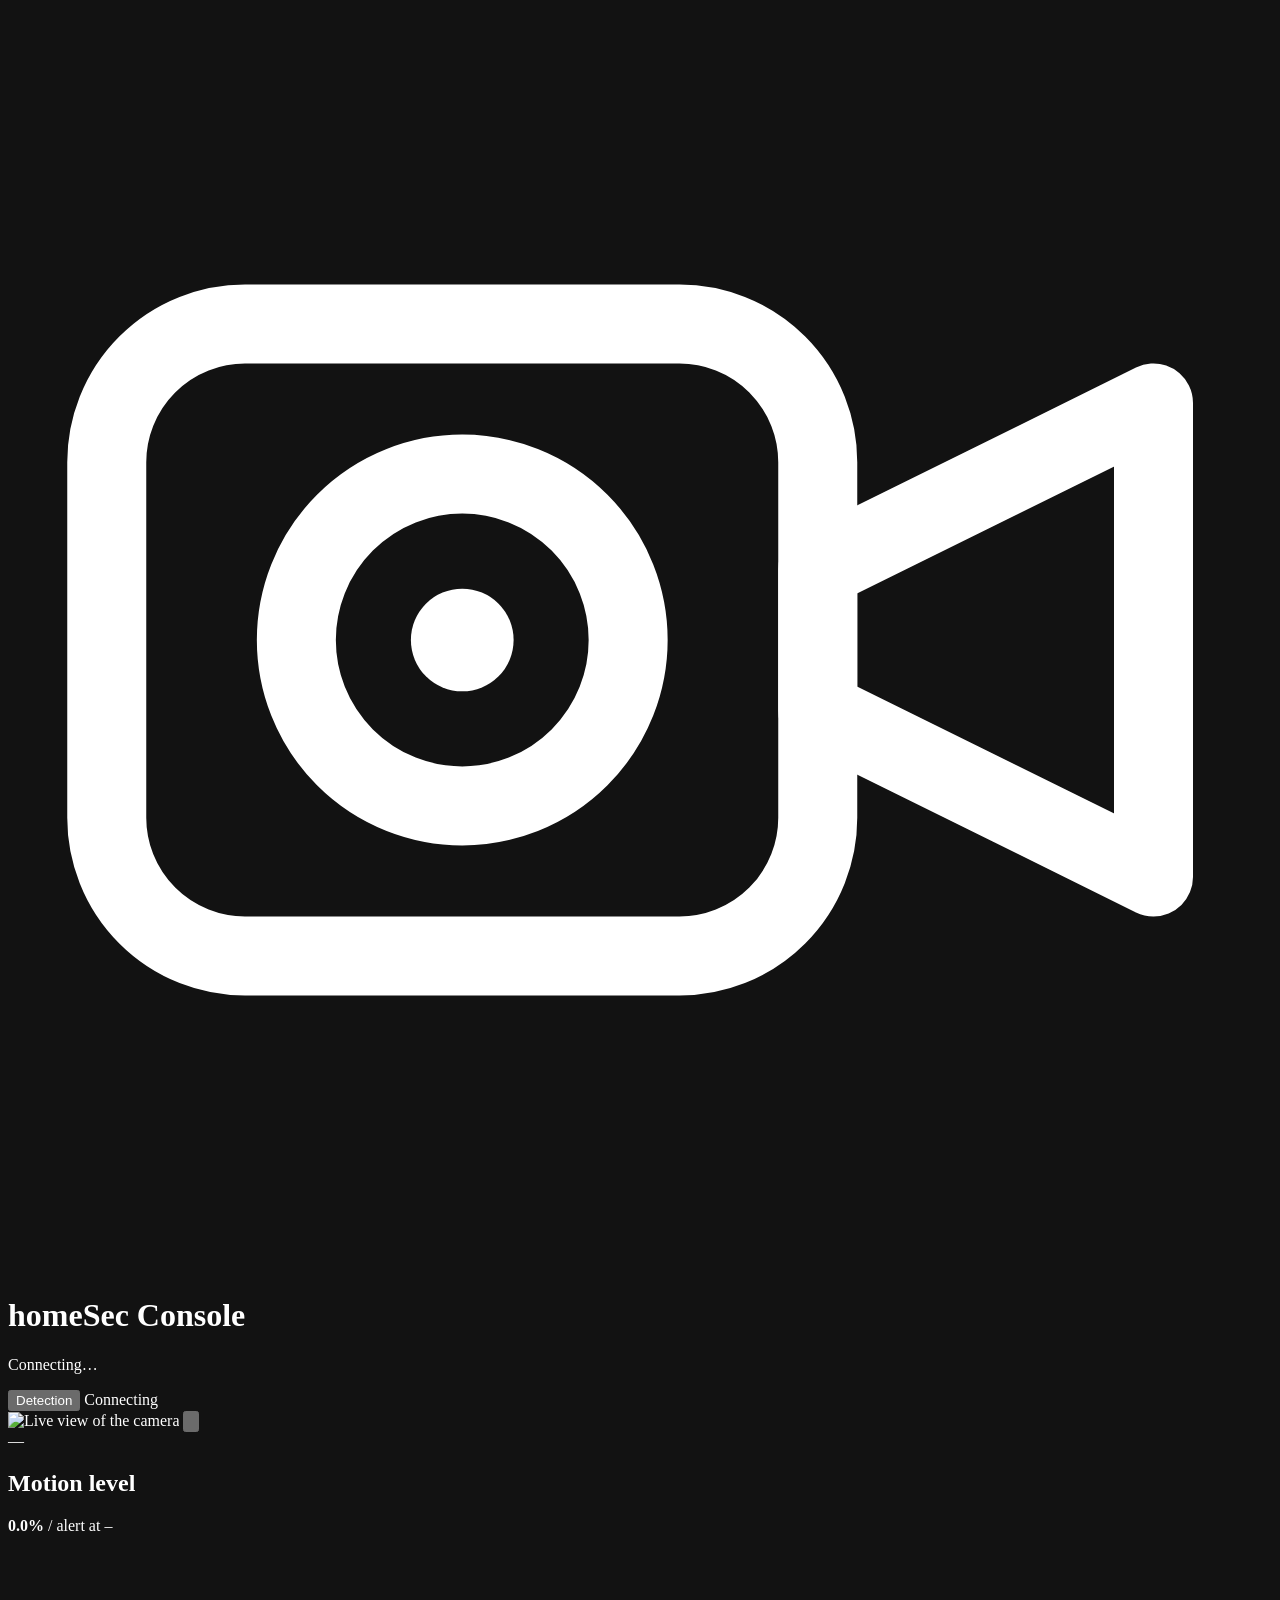
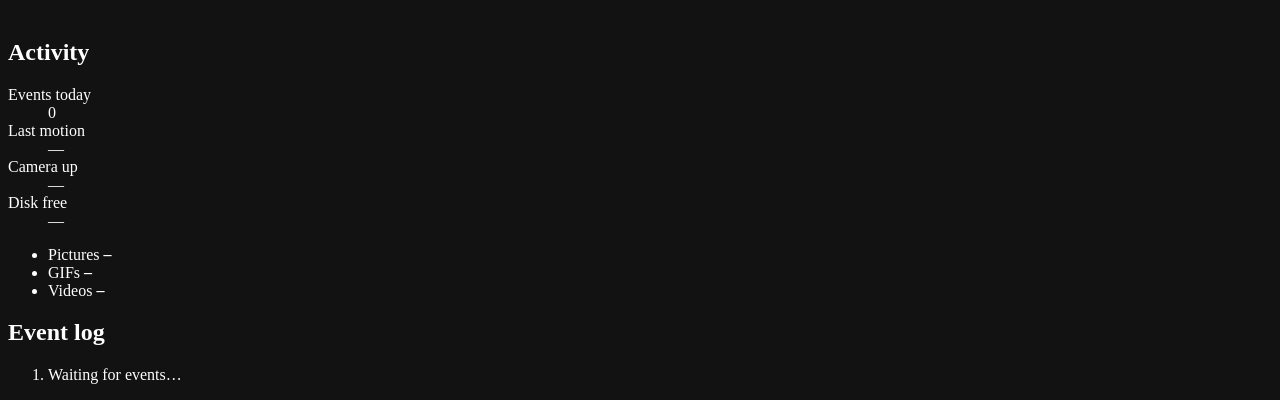
==== static/index.html @ 5f7982b0 "Console: pictures, GIFs and videos per kind in Activity" ====
<!doctype html>
<html lang="en">
<head>
  <meta charset="utf-8">
  <meta name="viewport" content="width=device-width, initial-scale=1">
  <meta name="color-scheme" content="dark">
  <title>homeSec Console</title>
  <link rel="icon" href="/favicon.svg" type="image/svg+xml">
  <link rel="stylesheet" href="/style.css">
  <script src="/app.js" defer></script>
</head>
<body>
  <header class="bar">
    <div class="brand">
      <svg class="logo" viewBox="0 0 32 32" fill="none" stroke="currentColor" stroke-width="2" stroke-linecap="round" stroke-linejoin="round" aria-hidden="true">
        <rect x="2.5" y="8" width="18" height="16" rx="3.5"/>
        <circle cx="11.5" cy="16" r="4.2"/>
        <circle cx="11.5" cy="16" r="1.3" fill="currentColor" stroke="none"/>
        <path d="M20.5 14.2 29 10v12l-8.5-4.2z"/>
      </svg>
      <div>
        <h1>homeSec Console</h1>
        <p id="subtitle" class="muted">Connecting…</p>
      </div>
    </div>
    <div class="actions">
      <button id="detection" class="pill" type="button" data-state="unknown" aria-pressed="false">
        <span class="dot" aria-hidden="true"></span><span id="detection-label">Detection</span>
      </button>
      <span id="live" class="pill" data-state="connecting" role="status">
        <span class="dot" aria-hidden="true"></span><span id="live-label">Connecting</span>
      </span>
    </div>
  </header>

  <main class="layout">
    <section class="panel viewer" aria-label="Live camera view">
      <div id="stage" class="stage">
        <img id="stream" alt="Live view of the camera">
        <div id="overlay" class="overlay" hidden>
          <p id="overlay-text">Waiting for the camera…</p>
        </div>
        <span id="stamp" class="stamp" aria-hidden="true"></span>
        <span id="motion-badge" class="motion-badge" hidden>Motion</span>
        <button id="fullscreen" class="icon-btn" type="button" aria-label="Full screen" title="Full screen">
          <svg viewBox="0 0 24 24" fill="none" stroke="currentColor" stroke-width="2" stroke-linecap="round" stroke-linejoin="round" aria-hidden="true"><path d="M4 9V4h5M20 9V4h-5M4 15v5h5M20 15v5h-5"/></svg>
        </button>
      </div>
      <footer class="panel-foot">
        <span id="stream-info">—</span>
        <span id="viewers"></span>
      </footer>
    </section>

    <aside class="side">
      <section class="panel">
        <h2>Motion level</h2>
        <div id="meter" class="meter" role="meter" aria-label="Moving part of the picture" aria-valuemin="0" aria-valuemax="100" aria-valuenow="0">
          <div id="meter-fill" class="meter-fill"></div>
          <div class="meter-mark" title="Alert threshold"></div>
        </div>
        <p class="readout"><b id="score">0.0%</b> <span class="muted">/ alert at <span id="threshold">–</span></span></p>
        <canvas id="spark" class="spark" width="320" height="64" aria-hidden="true"></canvas>
      </section>

      <section class="panel">
        <h2>Activity</h2>
        <dl class="facts">
          <div><dt>Events today</dt><dd id="events-today">0</dd></div>
          <div><dt>Last motion</dt><dd id="last-motion">—</dd></div>
          <div><dt>Camera up</dt><dd id="uptime">—</dd></div>
          <div id="disk" class="disk">
            <dt>Disk free</dt><dd id="disk-free">—</dd>
            <span class="diskbar" role="img" aria-label="Disk use">
              <span id="disk-jpg" class="k-jpg"></span><span id="disk-gif" class="k-gif"></span><span id="disk-mp4" class="k-mp4"></span><span id="disk-rest" class="k-rest"></span><span id="disk-other" class="k-other"></span>
            </span>
            <ul class="disk-kinds">
              <li id="disk-kind-jpg"><i class="k-jpg"></i>Pictures <b>–</b></li>
              <li id="disk-kind-gif"><i class="k-gif"></i>GIFs <b>–</b></li>
              <li id="disk-kind-mp4"><i class="k-mp4"></i>Videos <b>–</b></li>
            </ul>
            <small id="disk-detail" class="muted"></small>
          </div>
        </dl>
      </section>

      <section class="panel log">
        <h2>Event log</h2>
        <ol id="events" class="events" aria-live="polite">
          <li class="empty">Waiting for events…</li>
        </ol>
      </section>

      <section id="visits-panel" class="panel log" hidden>
        <h2>Visits <span id="visits-what" class="muted"></span> <span id="visit-rec" class="rec" hidden>● recording</span></h2>
        <ol id="visits" class="events" aria-live="polite">
          <li class="empty">No visits yet…</li>
        </ol>
      </section>

      <p id="alerts" class="alerts muted"></p>
    </aside>
  </main>

  <dialog id="lightbox" aria-label="Captured picture">
    <form method="dialog">
      <img id="lightbox-img" alt="Captured picture">
      <video id="lightbox-video" controls playsinline muted loop hidden></video>
      <div class="viewer-bar">
        <p id="lightbox-caption" class="muted"></p>
        <div class="viewer-actions">
          <a id="lightbox-download" class="tool" href="#" download>Picture</a>
          <a id="lightbox-clip" class="tool" href="#" download hidden>Clip</a>
          <button id="lightbox-delete" class="tool danger" type="button">Delete</button>
        </div>
      </div>
      <button class="icon-btn close" aria-label="Close">
        <svg viewBox="0 0 24 24" fill="none" stroke="currentColor" stroke-width="2" stroke-linecap="round" aria-hidden="true"><path d="M6 6l12 12M18 6 6 18"/></svg>
      </button>
    </form>
  </dialog>
</body>
</html>
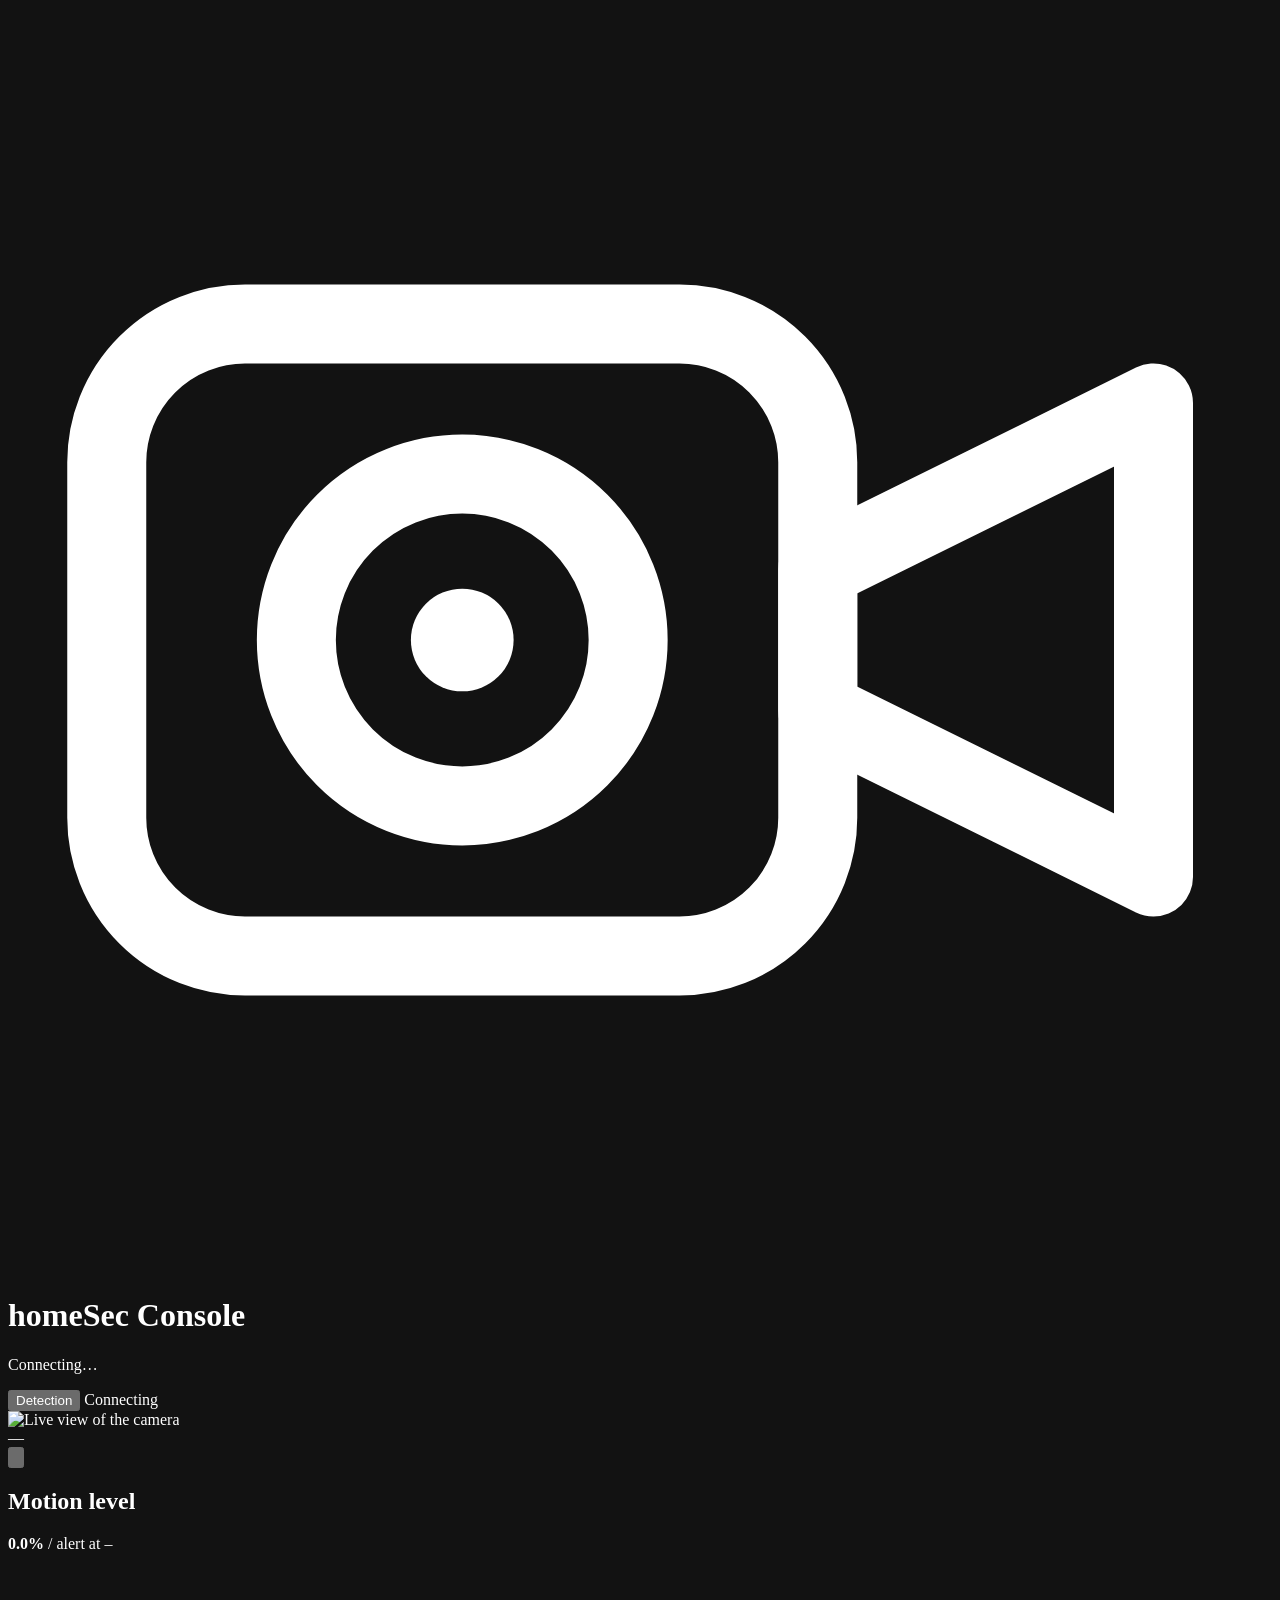
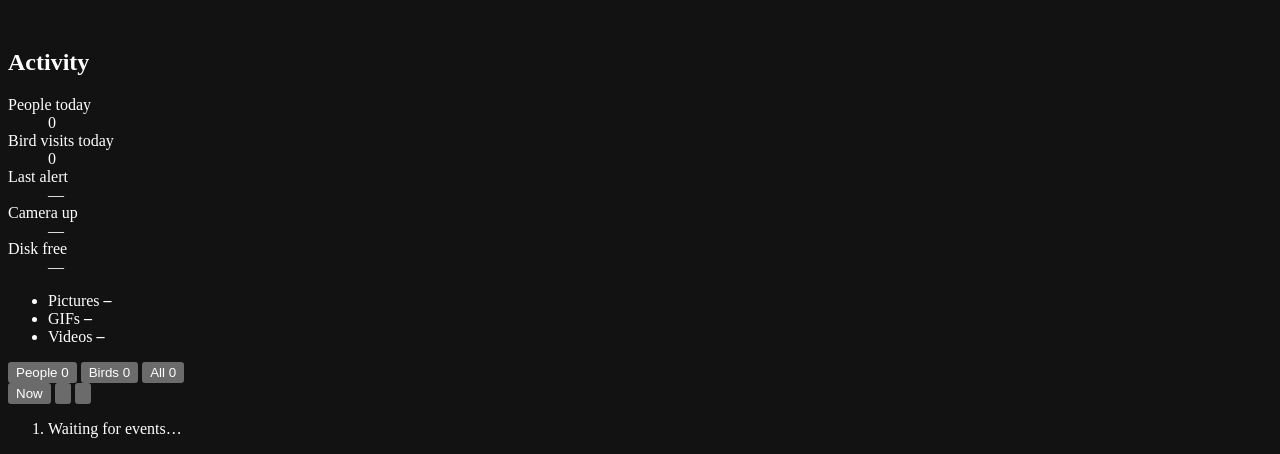
==== commit ffa2cbca: "Console: layout A with a People/Birds/All timeline" ====
--- a/static/index.html
+++ b/static/index.html
@@ -41,15 +41,16 @@
           <p id="overlay-text">Waiting for the camera…</p>
         </div>
         <span id="stamp" class="stamp" aria-hidden="true"></span>
+        <span id="rec-badge" class="rec-badge" hidden><span class="dot" aria-hidden="true"></span><span id="rec-text">REC</span></span>
         <span id="motion-badge" class="motion-badge" hidden>Motion</span>
+        <div class="stage-foot">
+          <span id="stream-info">—</span>
+          <span id="viewers"></span>
+        </div>
         <button id="fullscreen" class="icon-btn" type="button" aria-label="Full screen" title="Full screen">
           <svg viewBox="0 0 24 24" fill="none" stroke="currentColor" stroke-width="2" stroke-linecap="round" stroke-linejoin="round" aria-hidden="true"><path d="M4 9V4h5M20 9V4h-5M4 15v5h5M20 15v5h-5"/></svg>
         </button>
       </div>
-      <footer class="panel-foot">
-        <span id="stream-info">—</span>
-        <span id="viewers"></span>
-      </footer>
     </section>
 
     <aside class="side">
@@ -60,14 +61,15 @@
           <div class="meter-mark" title="Alert threshold"></div>
         </div>
         <p class="readout"><b id="score">0.0%</b> <span class="muted">/ alert at <span id="threshold">–</span></span></p>
-        <canvas id="spark" class="spark" width="320" height="64" aria-hidden="true"></canvas>
+        <canvas id="spark" class="spark" width="320" height="56" aria-hidden="true"></canvas>
       </section>
 
       <section class="panel">
         <h2>Activity</h2>
         <dl class="facts">
-          <div><dt>Events today</dt><dd id="events-today">0</dd></div>
-          <div><dt>Last motion</dt><dd id="last-motion">—</dd></div>
+          <div><dt>People today</dt><dd id="events-today">0</dd></div>
+          <div id="birds-today-row"><dt><span id="visit-what">Bird</span> visits today</dt><dd id="visits-today">0</dd></div>
+          <div><dt>Last alert</dt><dd id="last-motion">—</dd></div>
           <div><dt>Camera up</dt><dd id="uptime">—</dd></div>
           <div id="disk" class="disk">
             <dt>Disk free</dt><dd id="disk-free">—</dd>
@@ -84,23 +86,31 @@
         </dl>
       </section>
 
-      <section class="panel log">
-        <h2>Event log</h2>
-        <ol id="events" class="events" aria-live="polite">
-          <li class="empty">Waiting for events…</li>
-        </ol>
-      </section>
-
-      <section id="visits-panel" class="panel log" hidden>
-        <h2>Visits <span id="visits-what" class="muted"></span> <span id="visit-rec" class="rec" hidden>● recording</span></h2>
-        <ol id="visits" class="events" aria-live="polite">
-          <li class="empty">No visits yet…</li>
-        </ol>
-      </section>
-
       <p id="alerts" class="alerts muted"></p>
     </aside>
   </main>
+
+  <section class="panel film" aria-label="Past events">
+    <div class="film-head">
+      <div class="tabs" role="tablist" aria-label="Past events">
+        <button id="tab-people" class="tab" type="button" role="tab" aria-selected="true" aria-controls="strip">People <span id="count-people" class="count">0</span></button>
+        <button id="tab-birds" class="tab" type="button" role="tab" aria-selected="false" aria-controls="strip"><span id="tab-birds-label">Birds</span> <span id="count-birds" class="count">0</span></button>
+        <button id="tab-all" class="tab" type="button" role="tab" aria-selected="false" aria-controls="strip">All <span id="count-all" class="count">0</span></button>
+      </div>
+      <div class="film-nav">
+        <button id="latest" class="tool" type="button" title="Jump to the newest event">Now</button>
+        <button id="older" class="icon-btn nav" type="button" aria-label="Scroll to older events" title="Older">
+          <svg viewBox="0 0 24 24" fill="none" stroke="currentColor" stroke-width="2" stroke-linecap="round" stroke-linejoin="round" aria-hidden="true"><path d="M15 6l-6 6 6 6"/></svg>
+        </button>
+        <button id="newer" class="icon-btn nav" type="button" aria-label="Scroll to newer events" title="Newer">
+          <svg viewBox="0 0 24 24" fill="none" stroke="currentColor" stroke-width="2" stroke-linecap="round" stroke-linejoin="round" aria-hidden="true"><path d="M9 6l6 6-6 6"/></svg>
+        </button>
+      </div>
+    </div>
+    <ol id="strip" class="strip" role="tabpanel" aria-live="polite">
+      <li class="empty">Waiting for events…</li>
+    </ol>
+  </section>
 
   <dialog id="lightbox" aria-label="Captured picture">
     <form method="dialog">
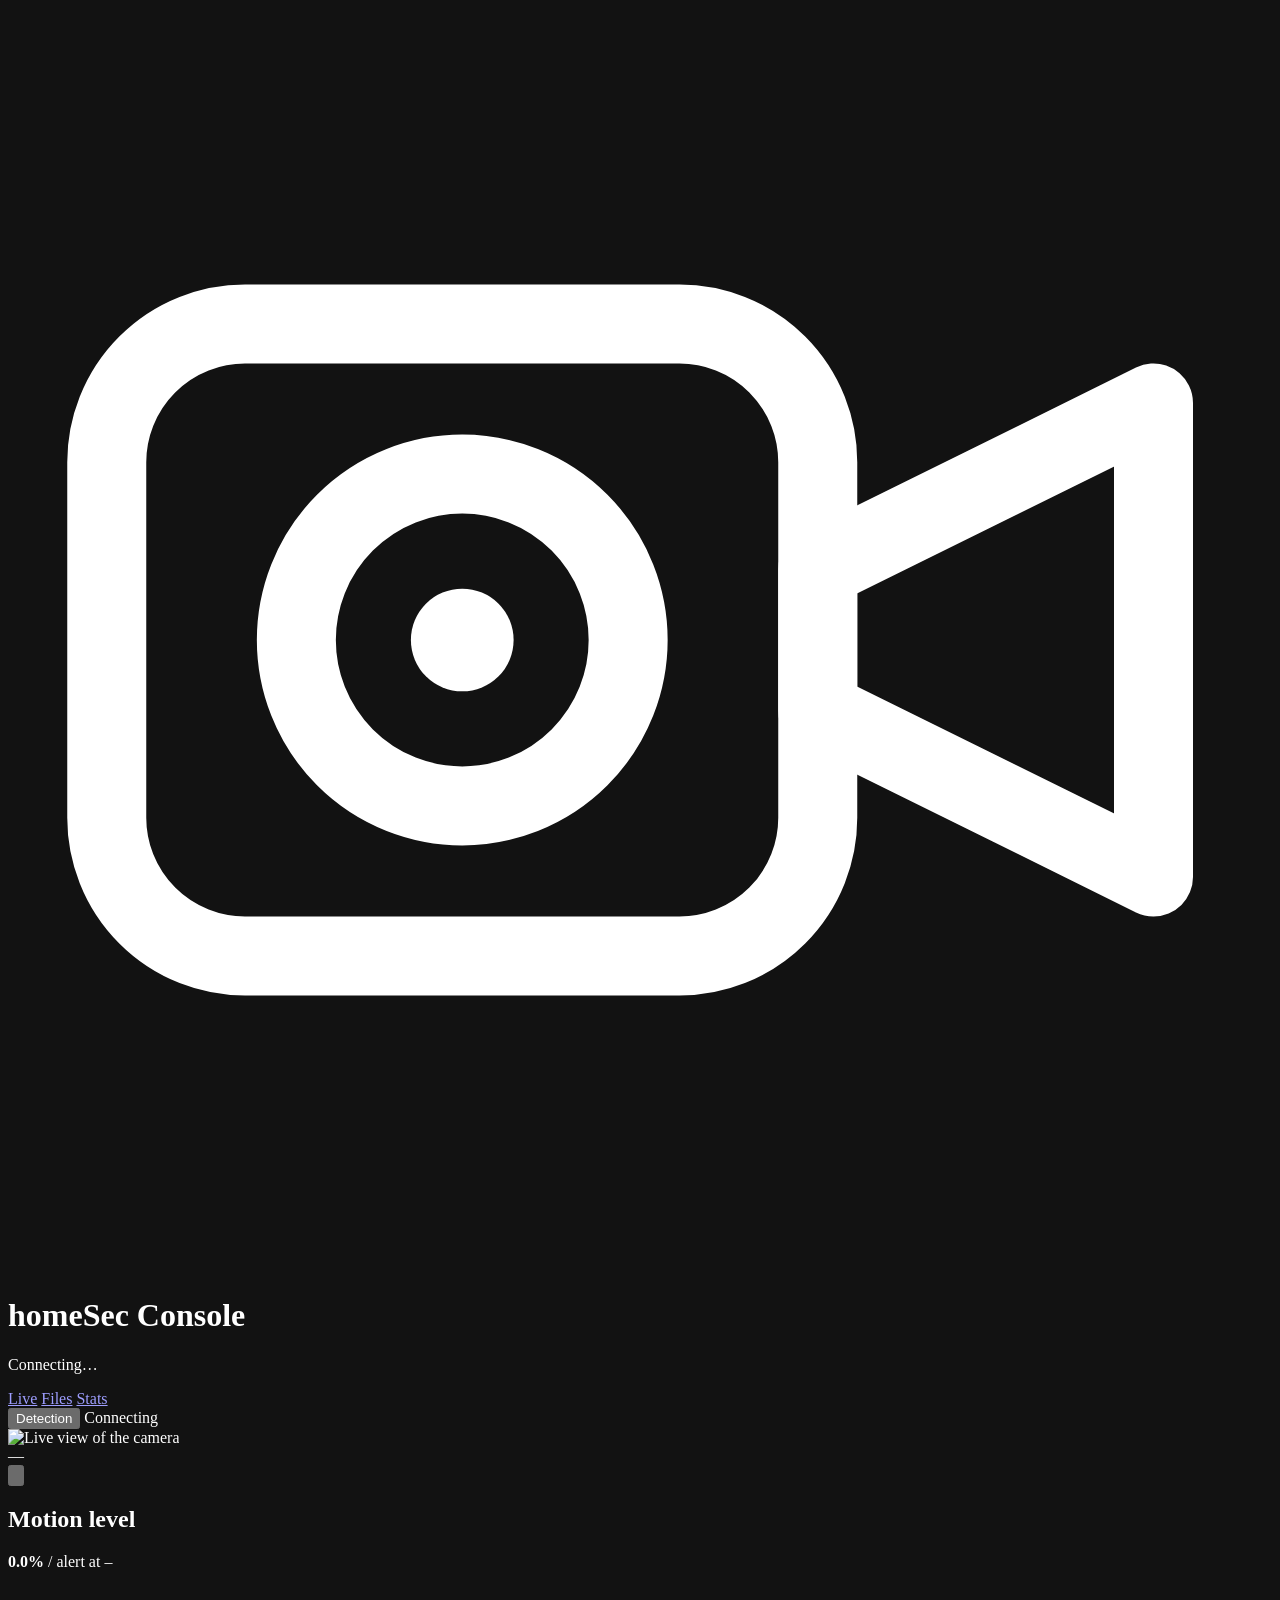
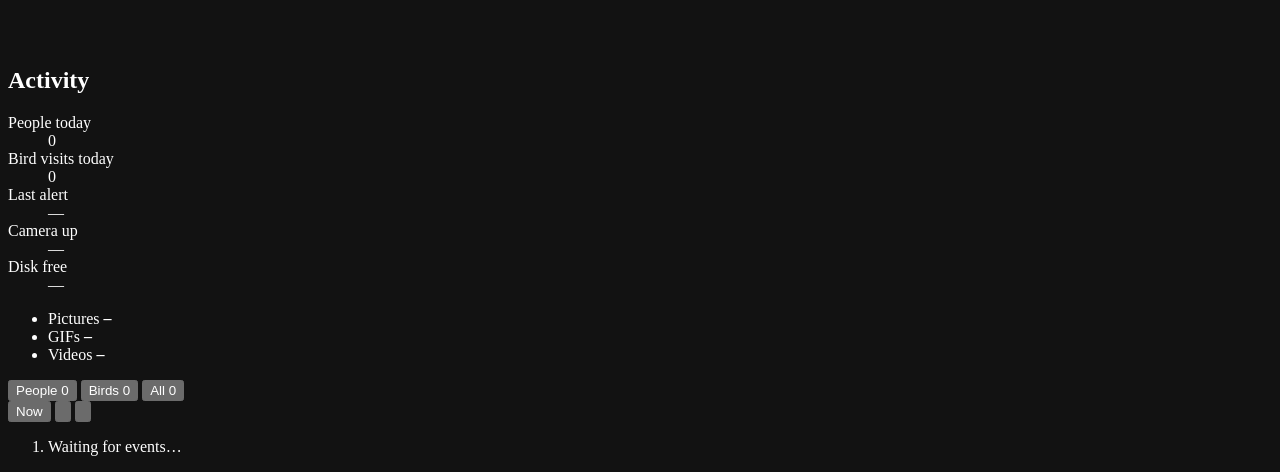
==== commit 93b96310: "Console: Live | Files | Stats tabs" ====
--- a/static/index.html
+++ b/static/index.html
@@ -23,6 +23,11 @@
         <p id="subtitle" class="muted">Connecting…</p>
       </div>
     </div>
+    <nav class="views" aria-label="Sections">
+      <a id="nav-live" class="view-tab" href="#live" aria-current="page">Live</a>
+      <a id="nav-files" class="view-tab" href="#files">Files</a>
+      <a id="nav-stats" class="view-tab" href="#stats">Stats</a>
+    </nav>
     <div class="actions">
       <button id="detection" class="pill" type="button" data-state="unknown" aria-pressed="false">
         <span class="dot" aria-hidden="true"></span><span id="detection-label">Detection</span>
@@ -33,6 +38,7 @@
     </div>
   </header>
 
+  <div id="view-live" class="view live">
   <main class="layout">
     <section class="panel viewer" aria-label="Live camera view">
       <div id="stage" class="stage">
@@ -111,6 +117,88 @@
       <li class="empty">Waiting for events…</li>
     </ol>
   </section>
+  </div>
+
+  <!-- Files: folders, the events in a folder, a preview of the chosen event -->
+  <div id="view-files" class="view files" hidden>
+    <aside class="tree" aria-label="Folders">
+      <h2>Folders</h2>
+      <ul id="tree" class="tree-list"></ul>
+      <p id="files-path" class="muted path"></p>
+    </aside>
+    <section class="listing" aria-label="Events">
+      <div class="listing-head">
+        <div><b id="folder-name">All events</b> <span id="folder-count" class="muted"></span></div>
+        <div class="listing-tools">
+          <label class="search">
+            <svg viewBox="0 0 24 24" fill="none" stroke="currentColor" stroke-width="2" stroke-linecap="round" aria-hidden="true"><circle cx="11" cy="11" r="7"/><path d="M20 20l-4-4"/></svg>
+            <input id="files-search" type="search" placeholder="Search date, time, person, bird" aria-label="Search events">
+          </label>
+          <label class="sort">Sort
+            <select id="files-sort" aria-label="Sort">
+              <option value="new">Newest first</option>
+              <option value="old">Oldest first</option>
+              <option value="big">Biggest first</option>
+            </select>
+          </label>
+        </div>
+      </div>
+      <ol id="rows" class="rows"></ol>
+    </section>
+    <aside id="preview" class="preview" aria-label="Preview">
+      <p class="muted pick-hint">Choose an event to see its files.</p>
+      <div id="preview-body" hidden>
+        <div class="preview-media">
+          <img id="preview-img" alt="Picture of the chosen event">
+          <video id="preview-video" controls playsinline muted hidden></video>
+        </div>
+        <h3 id="preview-title"></h3>
+        <p id="preview-detail" class="muted"></p>
+        <dl class="preview-facts">
+          <dt>Folder</dt><dd id="preview-folder"></dd>
+          <dt>Kept until</dt><dd id="preview-keep"></dd>
+          <dt>Total</dt><dd id="preview-size"></dd>
+        </dl>
+        <ul id="preview-files" class="preview-files"></ul>
+        <div class="preview-actions">
+          <button id="preview-play" class="tool primary" type="button">Play video</button>
+          <button id="preview-delete" class="tool danger" type="button">Delete event</button>
+        </div>
+      </div>
+    </aside>
+  </div>
+
+  <!-- Stats: disk space, space per day, clean-up -->
+  <div id="view-stats" class="view stats" hidden>
+    <section id="stats-disk" class="panel stats-disk">
+      <div>
+        <h2>Disk free</h2>
+        <p id="stats-free" class="big">—</p>
+        <p id="stats-pace" class="muted"></p>
+      </div>
+      <div>
+        <div class="stats-bar" role="img" aria-label="Disk use">
+          <span id="sbar-jpg" class="k-jpg"></span><span id="sbar-gif" class="k-gif"></span><span id="sbar-mp4" class="k-mp4"></span><span id="sbar-other" class="k-other"></span>
+        </div>
+        <ul id="stats-legend" class="stats-legend"></ul>
+      </div>
+    </section>
+    <div class="stats-grid">
+      <section class="panel chart-panel">
+        <h2>Space used per day · last 14 days</h2>
+        <div id="chart" class="chart" role="img" aria-label="Space used per day"></div>
+        <div id="chart-labels" class="chart-labels" aria-hidden="true"></div>
+        <p id="chart-note" class="muted chart-note"></p>
+      </section>
+      <section class="cleanup-panel">
+        <h2>Clean up</h2>
+        <ul id="cleanup" class="cleanup"></ul>
+        <h2 class="biggest-title">Biggest videos</h2>
+        <ol id="biggest" class="biggest"></ol>
+        <p id="keep-note" class="muted keep-note"></p>
+      </section>
+    </div>
+  </div>
 
   <dialog id="lightbox" aria-label="Captured picture">
     <form method="dialog">
